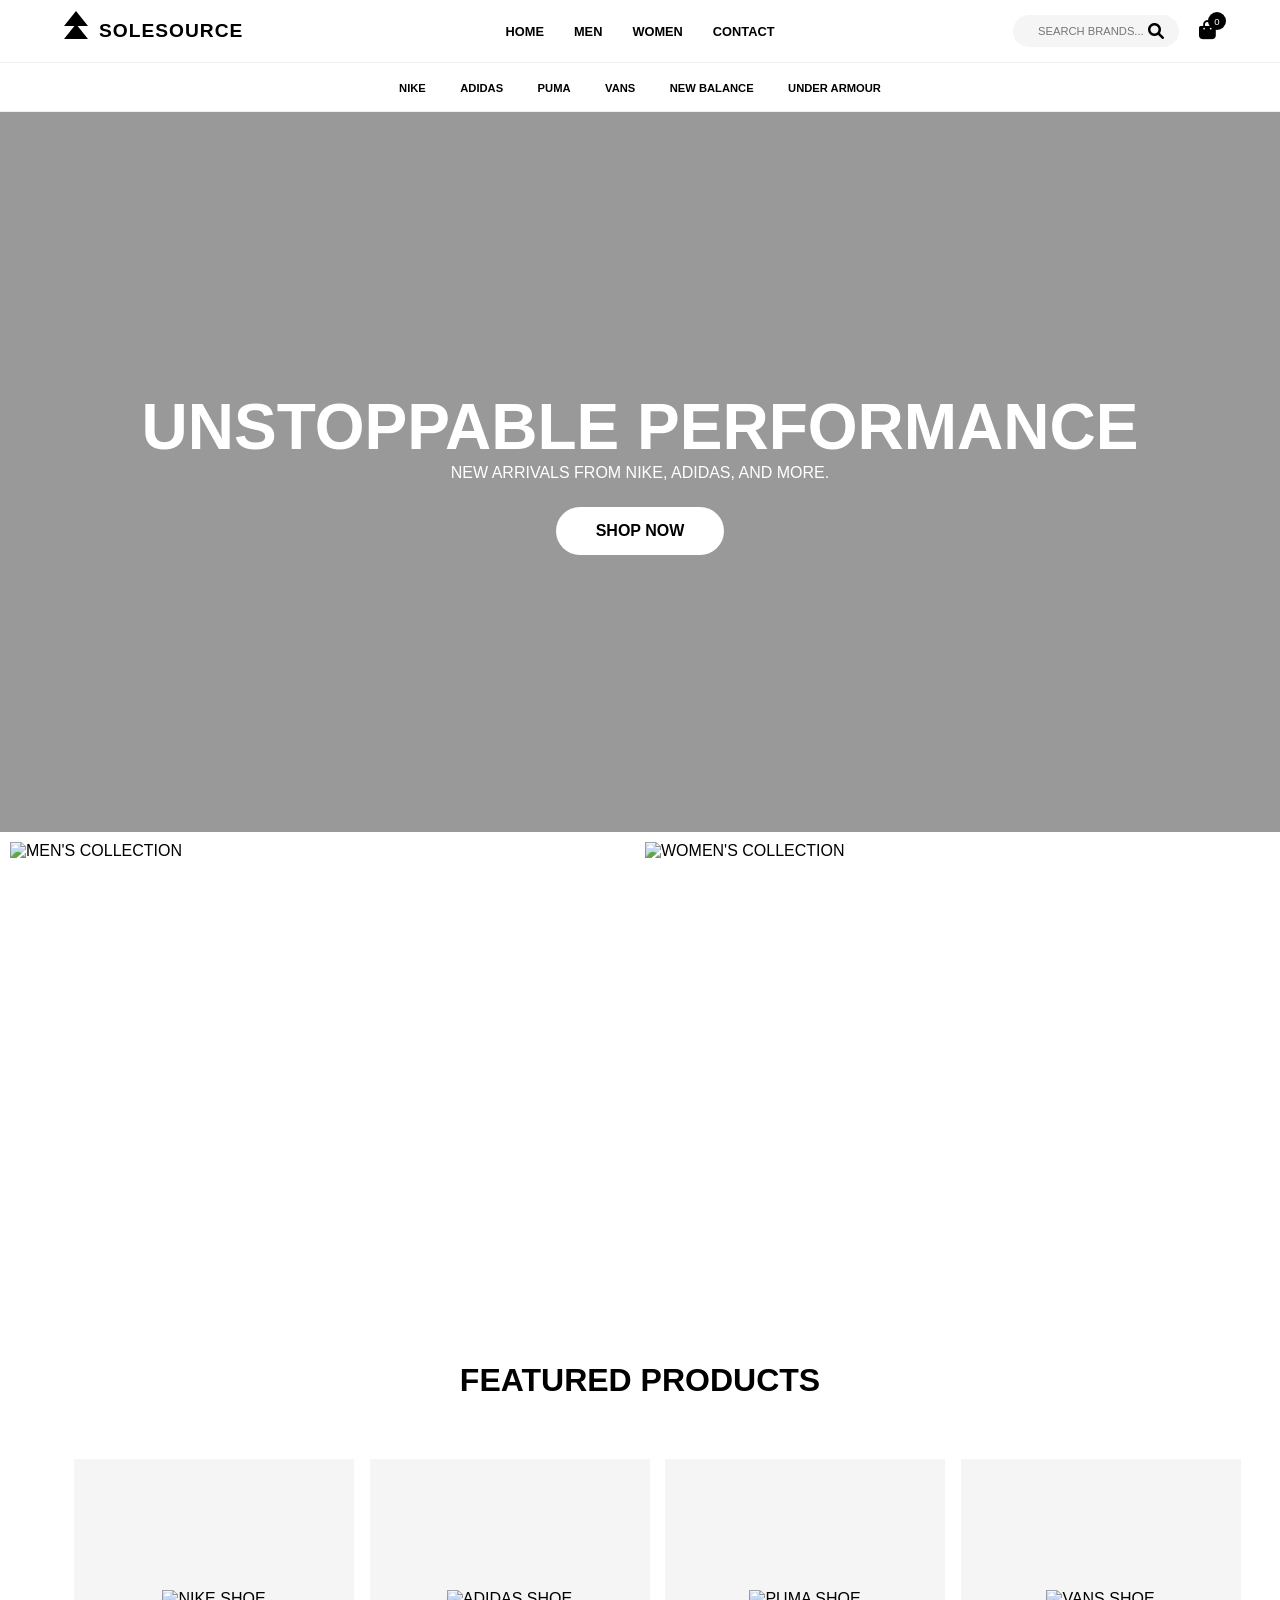
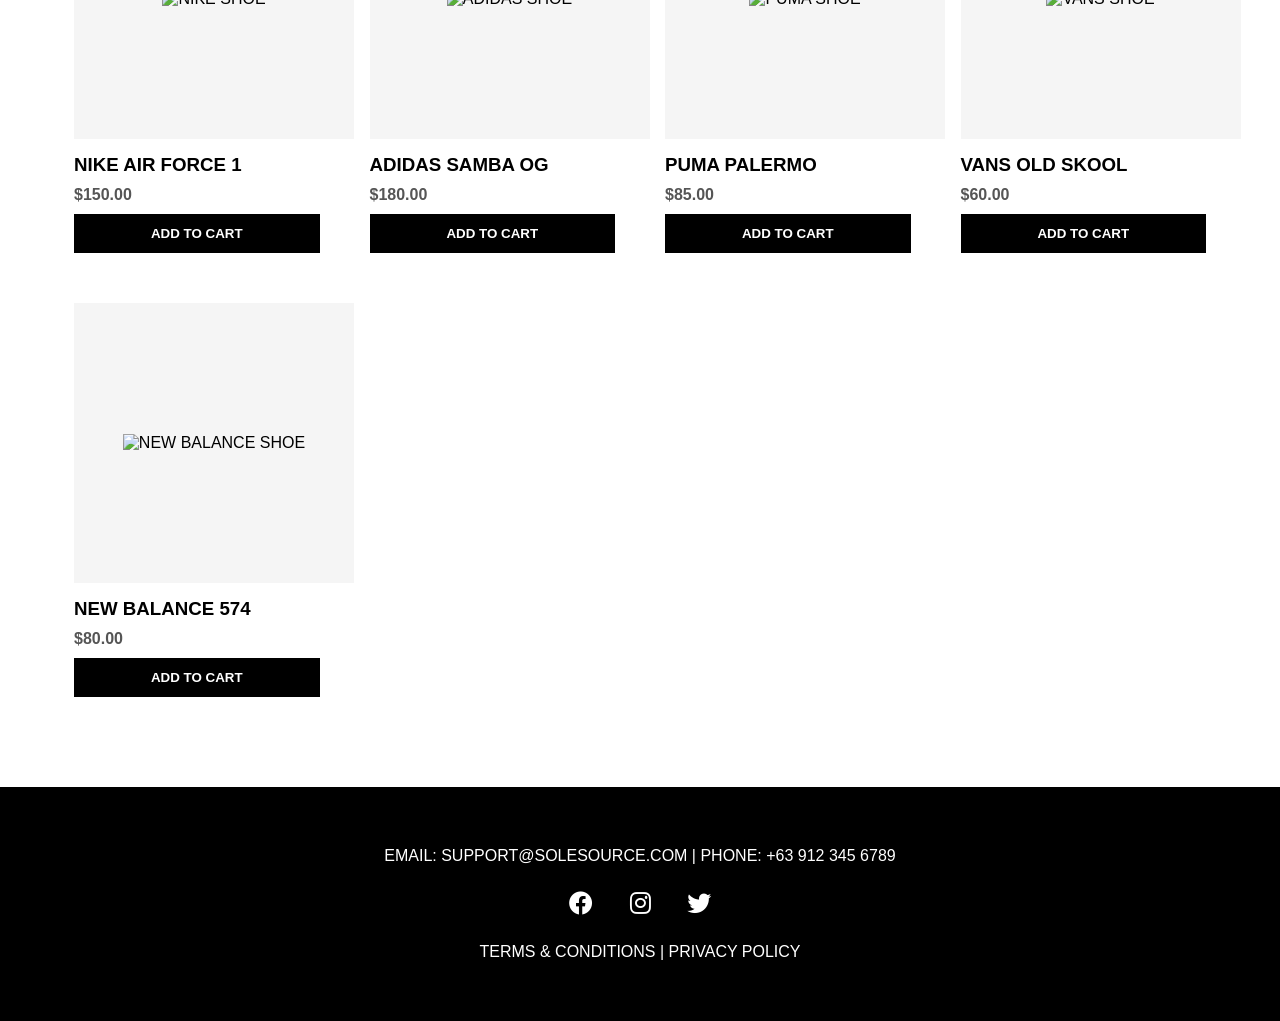
==== index.html @ 9470e326 "Rename html.html to index.html" ====
<!DOCTYPE html>
<html lang="en">
<head>
    <meta charset="UTF-8">
    <meta name="viewport" content="width=device-width, initial-scale=1.0">
    <title>SOLE SOURCE | PREMIUM FOOTWEAR</title>
    <link rel="stylesheet" href="styles.css">
    <link rel="stylesheet" href="https://cdnjs.cloudflare.com/ajax/libs/font-awesome/6.0.0/css/all.min.css">
</head>
<body>

    <header>
        <div class="header-left">
            <div class="logo-container">
                <div class="triangle-stack">
                    <div class="triangle top"></div>
                    <div class="triangle bottom"></div>
                </div>
                <span class="logo-text">SOLESOURCE</span>
            </div>
        </div>

        <nav>
            <ul>
                <li><a href="#home">Home</a></li>
                <li><a href="#men">Men</a></li>
                <li><a href="#women">Women</a></li>
                <li><a href="#contact">Contact</a></li>
            </ul>
        </nav>

        <div class="header-right">
            <div class="search-bar">
                <input type="text" placeholder="Search brands...">
                <i class="fas fa-search"></i>
            </div>
            <div class="cart-icon">
                <i class="fas fa-shopping-bag"></i>
                <span class="cart-count">0</span>
            </div>
        </div>
    </header>

    <section class="brand-nav">
        <div class="brand-links">
            <button>NIKE</button>
            <button>ADIDAS</button>
            <button>PUMA</button>
            <button>VANS</button>
            <button>NEW BALANCE</button>
            <button>UNDER ARMOUR</button>
        </div>
    </section>

    <section id="home" class="hero">
        <div class="hero-content">
            <h1>UNSTOPPABLE PERFORMANCE</h1>
            <p>New arrivals from Nike, Adidas, and more.</p>
            <a href="#products" class="cta-button">SHOP NOW</a>
        </div>
    </section>

    <section class="gender-categories">
        <div id="men" class="category-box">
            <img src="mens.jpg" alt="Men's Collection">
            <div class="overlay">
                <h3>MEN'S</h3>
                <a href="#" class="shop-link">Explore</a>
            </div>
        </div>
        <div id="women" class="category-box">
            <img src="womens1.jpg" alt="Women's Collection">
            <div class="overlay">
                <h3>WOMEN'S</h3>
                <a href="#" class="shop-link">Explore</a>
            </div>
        </div>
    </section>

    <section id="products" class="products">
        <h2 class="section-title">FEATURED PRODUCTS</h2>
        <div class="product-grid">
            <div class="product-card">
                <div class="img-container">
                    <img src="nike air force 1.jpg" alt="Nike Shoe">
                </div>
                <h3>Nike Air Force 1</h3>
                <p class="price">$150.00</p>
                <button class="add-to-cart">Add to Cart</button>
            </div>

            <div class="product-card">
                <div class="img-container">
                    <img src="adidas samba.jpg" alt="Adidas Shoe">
                </div>
                <h3>Adidas Samba OG</h3>
                <p class="price">$180.00</p>
                <button class="add-to-cart">Add to Cart</button>
            </div>

            <div class="product-card">
                <div class="img-container">
                    <img src="puma palermo.jpg" alt="Puma Shoe">
                </div>
                <h3>Puma Palermo</h3>
                <p class="price">$85.00</p>
                <button class="add-to-cart">Add to Cart</button>
            </div>

            <div class="product-card">
                <div class="img-container">
                    <img src="vans old skool.jpg" alt="Vans Shoe">
                </div>
                <h3>Vans Old Skool</h3>
                <p class="price">$60.00</p>
                <button class="add-to-cart">Add to Cart</button>
            </div>

            <div class="product-card">
                <div class="img-container">
                    <img src="new bal.jpg" alt="New Balance Shoe">
                </div>
                <h3>New Balance 574</h3>
                <p class="price">$80.00</p>
                <button class="add-to-cart">Add to Cart</button>
            </div>
        </div>

    </section>

    <footer>
        <div class="footer-info">
            <p>Email: support@solesource.com | Phone: +63 912 345 6789</p>
            <div class="socials">
                <i class="fab fa-facebook"></i>
                <i class="fab fa-instagram"></i>
                <i class="fab fa-twitter"></i>
            </div>
            <p class="legal">Terms & Conditions | Privacy Policy</p>
        </div>
    </footer>

</body>
</html>
---- styles.css ----
:root {
    --black: #000000;
    --white: #ffffff;
    --gray: #f5f5f5;
    --transition: all 0.3s cubic-bezier(0.25, 0.8, 0.25, 1);
}

* {
    margin: 0;
    padding: 0;
    box-sizing: border-box;
    font-family: 'Helvetica Neue', Arial, sans-serif;
    text-transform: uppercase;
    scroll-behavior: smooth;
}

body { background-color: var(--white); color: var(--black); overflow-x: hidden; }

/* --- HEADER ALIGNMENT --- */
header {
    display: flex;
    justify-content: space-between;
    align-items: center;
    padding: 15px 5%;
    background: white;
    position: sticky;
    top: 0;
    z-index: 1000;
    border-bottom: 1px solid #eee;
}

.header-left, .header-right { flex: 1; display: flex; align-items: center; }
.header-right { justify-content: flex-end; }
nav { flex: 2; display: flex; justify-content: center; }

nav ul { display: flex; list-style: none; }
nav ul li a {
    text-decoration: none;
    color: var(--black);
    font-weight: 700;
    font-size: 0.8rem;
    margin: 0 15px;
    transition: var(--transition);
}
nav ul li a:hover { opacity: 0.6; }

/* --- LOGO (DOUBLE TRIANGLE) --- */
.logo-container { display: flex; align-items: center; gap: 10px; }
.triangle-stack { position: relative; width: 25px; height: 30px; }
.triangle {
    width: 0; height: 0;
    border-left: 12px solid transparent;
    border-right: 12px solid transparent;
    border-bottom: 15px solid var(--black);
    position: absolute;
    left: 0;
}
.triangle.top { top: -5px; }
.triangle.bottom { top: 8px; }
.logo-text { font-weight: 900; font-size: 1.2rem; letter-spacing: 1px; }

/* --- SEARCH & CART --- */
.search-bar { background: var(--gray); padding: 8px 15px; border-radius: 20px; display: flex; align-items: center; margin-right: 20px; }
.search-bar input { background: none; border: none; outline: none; padding-left: 10px; font-size: 0.7rem; width: 120px; }
.cart-icon { position: relative; font-size: 1.2rem; cursor: pointer; }
.cart-count { position: absolute; top: -8px; right: -10px; background: var(--black); color: white; font-size: 0.6rem; width: 18px; height: 18px; border-radius: 50%; display: flex; align-items: center; justify-content: center; }

/* --- BRAND BAR --- */
.brand-nav { padding: 15px 0; border-bottom: 1px solid #eee; text-align: center; }
.brand-links button { background: none; border: none; margin: 0 15px; font-weight: 700; font-size: 0.7rem; cursor: pointer; transition: var(--transition); }
.brand-links button:hover { transform: scale(1.1); }

/* --- HERO ALIGNMENT --- */
.hero {
    height: 80vh;
    background: linear-gradient(rgba(0,0,0,0.4), rgba(0,0,0,0.4)), url('bg.jpg');
    background-size: cover;
    background-position: center;
    display: flex;
    align-items: center;
    justify-content: center;
    text-align: center;
    color: white;
}
.hero h1 { font-size: 4rem; font-weight: 900; }
.cta-button { margin-top: 25px; display: inline-block; background: var(--white); color: var(--black); padding: 15px 40px; text-decoration: none; font-weight: bold; border-radius: 50px; transition: var(--transition); }
.cta-button:hover { background: var(--black); color: var(--white); transform: translateY(-3px); }

/* --- GENDER CATEGORIES --- */
.gender-categories { display: flex; height: 450px; gap: 10px; padding: 10px; }
.category-box { flex: 1; position: relative; overflow: hidden; }
.category-box img { width: 100%; height: 100%; object-fit: cover; transition: 0.6s; }
.category-box:hover img { transform: scale(1.05); }
.overlay { position: absolute; bottom: 40px; left: 40px; color: white; }
.shop-link { color: white; font-weight: 700; border-bottom: 2px solid white; text-decoration: none; padding-bottom: 3px; }

/* --- PRODUCT GRID ALIGNMENT --- */
.products { padding: 80px 5%; }
.section-title { text-align: center; margin-bottom: 50px; font-size: 2rem; }
.product-grid { display: grid; grid-template-columns: repeat(auto-fit, minmax(250px, 1fr)); gap: 30px; align-items: stretch; }
/* --- NEW PRODUCT HOVER EFFECT --- */
.product-card {
    transition: var(--transition);
    background: var(--white);
    padding: 10px;
    border-radius: 4px; /* Subtle rounding for a modern look */
}

/* Update your CSS to target the image container and the image inside it */

.img-container {
    background: var(--gray); /* Your existing gray background */
    
    /* THE CROPPING FIX (UNIFORMITY) */
    width: 280px;  /* Set a specific, consistent width */
    height: 280px; /* Set the exact same height to create a square */
    
    /* ALIGNMENT WITHIN THE CONTAINER */
    display: flex;
    align-items: center; /* Centers image vertically */
    justify-content: center; /* Centers image horizontally */
    
    overflow: hidden; /* Hides any part of the image that would bleed out */
    margin-bottom: 15px;
}

.product-card img {
    /* Ensures the image doesn't overflow the container while keeping its proportions */
    max-width: 90%; /* Leaves a little padding/white space around the shoe */
    max-height: 90%;
    
    /* object-fit: contain makes the whole shoe visible; 
       object-fit: cover would zoom in and cut off the sides like a close-up. */
    object-fit: contain; 
}

/* THE HOVER: Just a clean zoom and a soft lift */
.product-card:hover {
    transform: translateY(-8px); /* Lifts the card up slightly */
    box-shadow: 0 20px 40px rgba(0,0,0,0.08); /* Adds a premium "floating" shadow */
}

.product-card:hover img {
    transform: scale(1.15); /* Zooms in without tilting */
}
.product-info { padding: 20px 0; flex-grow: 1; display: flex; flex-direction: column; justify-content: space-between; }
.price { font-weight: 700; margin: 10px 0; color: #555; }
.add-to-cart { width: 100%; padding: 12px; background: var(--black); color: white; border: none; cursor: pointer; font-weight: 700; transition: var(--transition); }
.add-to-cart:hover { opacity: 0.8; }

/* --- FOOTER --- */
footer { background: var(--black); color: white; padding: 60px 5%; text-align: center; }
.socials { margin: 25px 0; font-size: 1.5rem; }
.socials i { margin: 0 15px; cursor: pointer; transition: 0.3s; }
.socials i:hover { color: #aaa; }

/* --- RESPONSIVE --- */
@media (max-width: 768px) {
    header { flex-direction: column; height: auto; padding: 20px; }
    .header-left, .header-right, nav { justify-content: center; margin: 10px 0; }
    .gender-categories { flex-direction: column; height: auto; }
    .category-box { height: 300px; }
    .hero h1 { font-size: 2.5rem; }
}
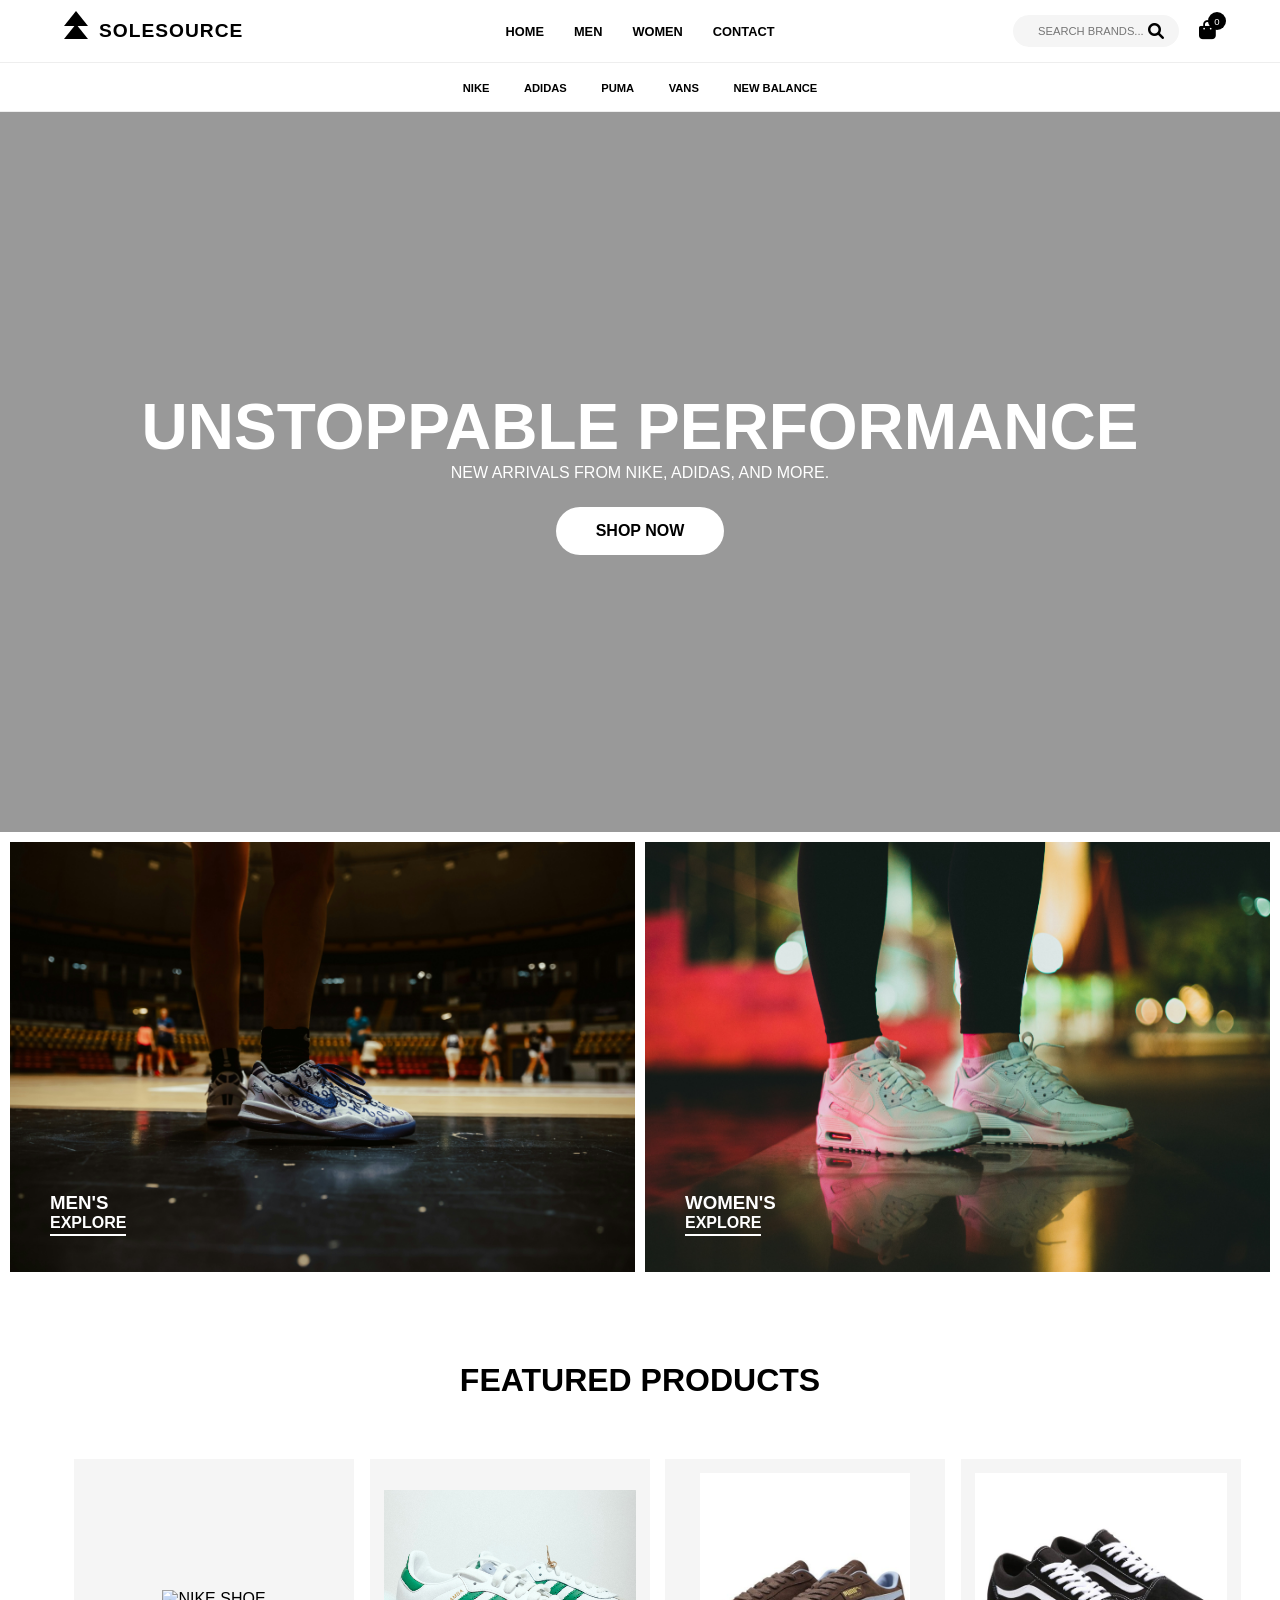
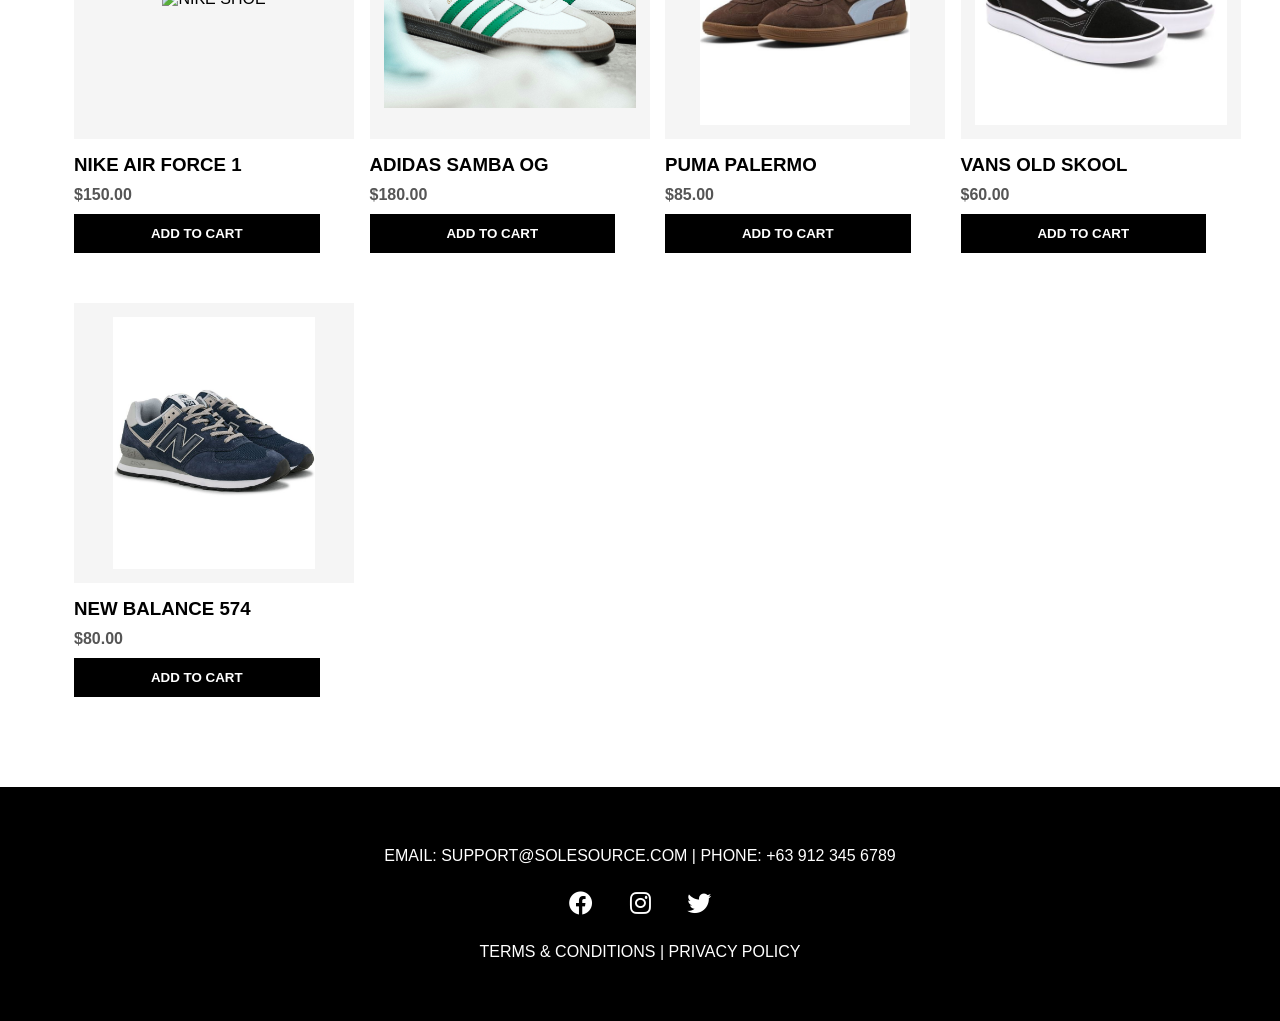
==== commit 7d8f62fc: "Fix image paths in index.html Updated image source paths for better organization." ====
--- a/index.html
+++ b/index.html
@@ -48,7 +48,6 @@
             <button>PUMA</button>
             <button>VANS</button>
             <button>NEW BALANCE</button>
-            <button>UNDER ARMOUR</button>
         </div>
     </section>
 
@@ -62,14 +61,14 @@
 
     <section class="gender-categories">
         <div id="men" class="category-box">
-            <img src="mens.jpg" alt="Men's Collection">
+            <img src="images/mens.jpg" alt="Men's Collection">
             <div class="overlay">
                 <h3>MEN'S</h3>
                 <a href="#" class="shop-link">Explore</a>
             </div>
         </div>
         <div id="women" class="category-box">
-            <img src="womens1.jpg" alt="Women's Collection">
+            <img src="images/womens1.jpg" alt="Women's Collection">
             <div class="overlay">
                 <h3>WOMEN'S</h3>
                 <a href="#" class="shop-link">Explore</a>
@@ -82,7 +81,7 @@
         <div class="product-grid">
             <div class="product-card">
                 <div class="img-container">
-                    <img src="nike air force 1.jpg" alt="Nike Shoe">
+                    <img src="images/nike air force 1.jpg" alt="Nike Shoe">
                 </div>
                 <h3>Nike Air Force 1</h3>
                 <p class="price">$150.00</p>
@@ -91,7 +90,7 @@
 
             <div class="product-card">
                 <div class="img-container">
-                    <img src="adidas samba.jpg" alt="Adidas Shoe">
+                    <img src="images/adidas samba.jpg" alt="Adidas Shoe">
                 </div>
                 <h3>Adidas Samba OG</h3>
                 <p class="price">$180.00</p>
@@ -100,7 +99,7 @@
 
             <div class="product-card">
                 <div class="img-container">
-                    <img src="puma palermo.jpg" alt="Puma Shoe">
+                    <img src="images/puma palermo.jpg" alt="Puma Shoe">
                 </div>
                 <h3>Puma Palermo</h3>
                 <p class="price">$85.00</p>
@@ -109,7 +108,7 @@
 
             <div class="product-card">
                 <div class="img-container">
-                    <img src="vans old skool.jpg" alt="Vans Shoe">
+                    <img src="images/vans old skool.jpg" alt="Vans Shoe">
                 </div>
                 <h3>Vans Old Skool</h3>
                 <p class="price">$60.00</p>
@@ -118,7 +117,7 @@
 
             <div class="product-card">
                 <div class="img-container">
-                    <img src="new bal.jpg" alt="New Balance Shoe">
+                    <img src="images/new bal.jpg" alt="New Balance Shoe">
                 </div>
                 <h3>New Balance 574</h3>
                 <p class="price">$80.00</p>
